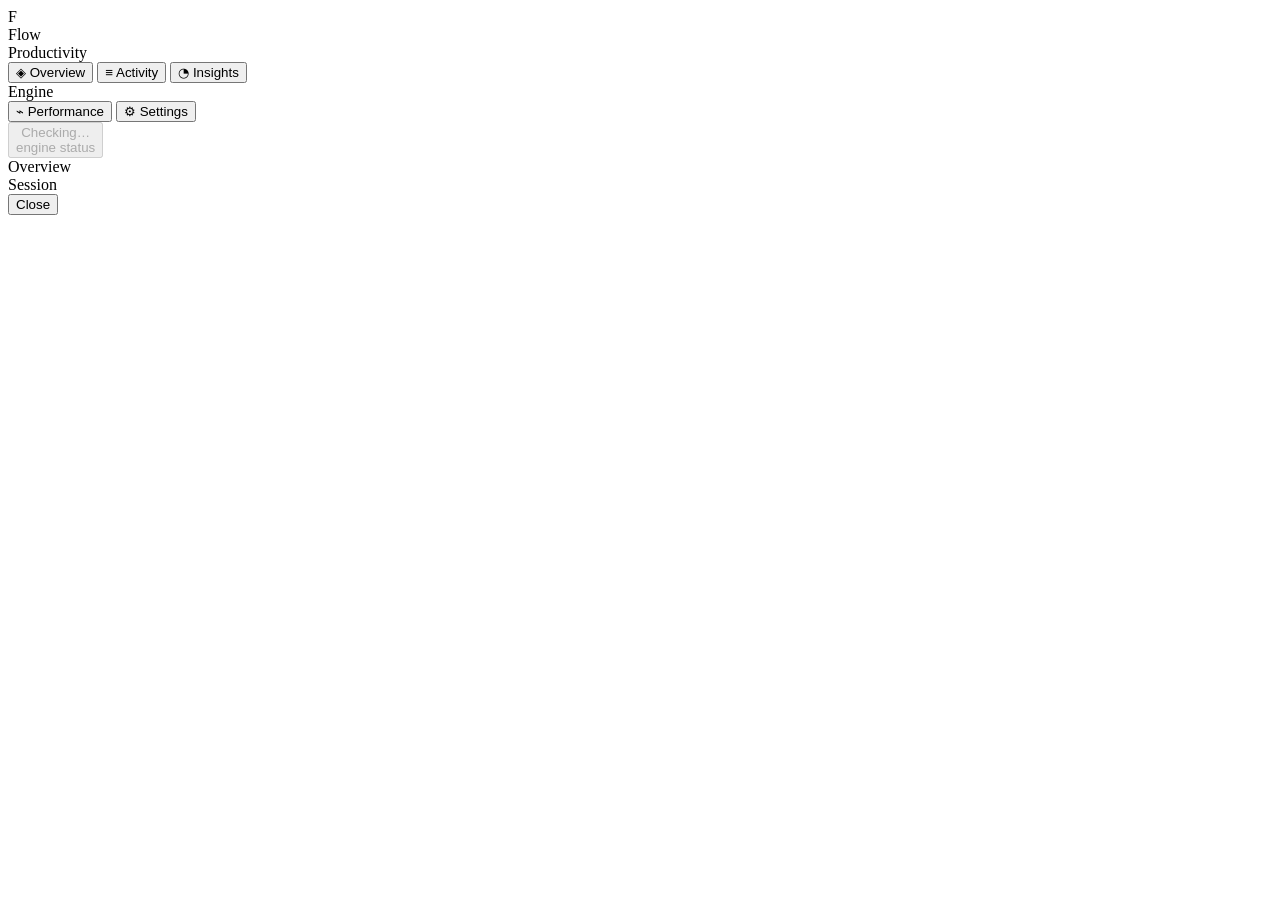
==== src/sway/dashboard/static/index.html @ 6f095508 "Context-aware transcription: resolve spoken self-corrections "I have a meeting at 7am, no no, it's a" ====
<!doctype html>
<html lang="en">
<head>
<meta charset="utf-8">
<meta name="viewport" content="width=device-width, initial-scale=1">
<title>Flow</title>
<link rel="stylesheet" href="/styles.css">
</head>
<body>
<div class="app">
  <nav class="sidebar">
    <div class="brand">
      <div class="brand-mark">F</div>
      <div class="brand-name">Flow</div>
    </div>

    <div class="nav-section">Productivity</div>
    <button class="nav-item" data-view="overview"><span class="ico">◈</span> Overview</button>
    <button class="nav-item" data-view="activity"><span class="ico">≡</span> Activity <span class="badge" id="nav-activity-count"></span></button>
    <button class="nav-item" data-view="insights"><span class="ico">◔</span> Insights</button>

    <div class="nav-section">Engine</div>
    <button class="nav-item" data-view="performance"><span class="ico">⌁</span> Performance <span class="badge" id="nav-health-dot"></span></button>
    <button class="nav-item" data-view="settings"><span class="ico">⚙</span> Settings</button>

    <div class="sidebar-foot">
      <button class="mic-toggle" id="mic-toggle" disabled>
        <span class="dot"></span>
        <span>
          <span class="label" id="mic-label">Checking…</span><br>
          <span class="sub" id="mic-sub">engine status</span>
        </span>
      </button>
    </div>
  </nav>

  <main class="main">
    <header class="topbar">
      <div>
        <div class="page-title" id="page-title">Overview</div>
        <div class="page-sub" id="page-sub"></div>
      </div>
      <div class="topbar-right" id="topbar-right"></div>
    </header>
    <div class="content" id="content"></div>
  </main>
</div>

<div class="drawer-scrim" id="drawer-scrim"></div>
<aside class="drawer" id="drawer" aria-label="Session detail">
  <div class="drawer-head">
    <div>
      <div class="page-title" id="drawer-title">Session</div>
      <div class="page-sub" id="drawer-sub"></div>
    </div>
    <button class="btn" id="drawer-close" style="margin-left:auto">Close</button>
  </div>
  <div class="drawer-body" id="drawer-body"></div>
</aside>

<div class="toast" id="toast"></div>

<script src="/app.js"></script>
</body>
</html>
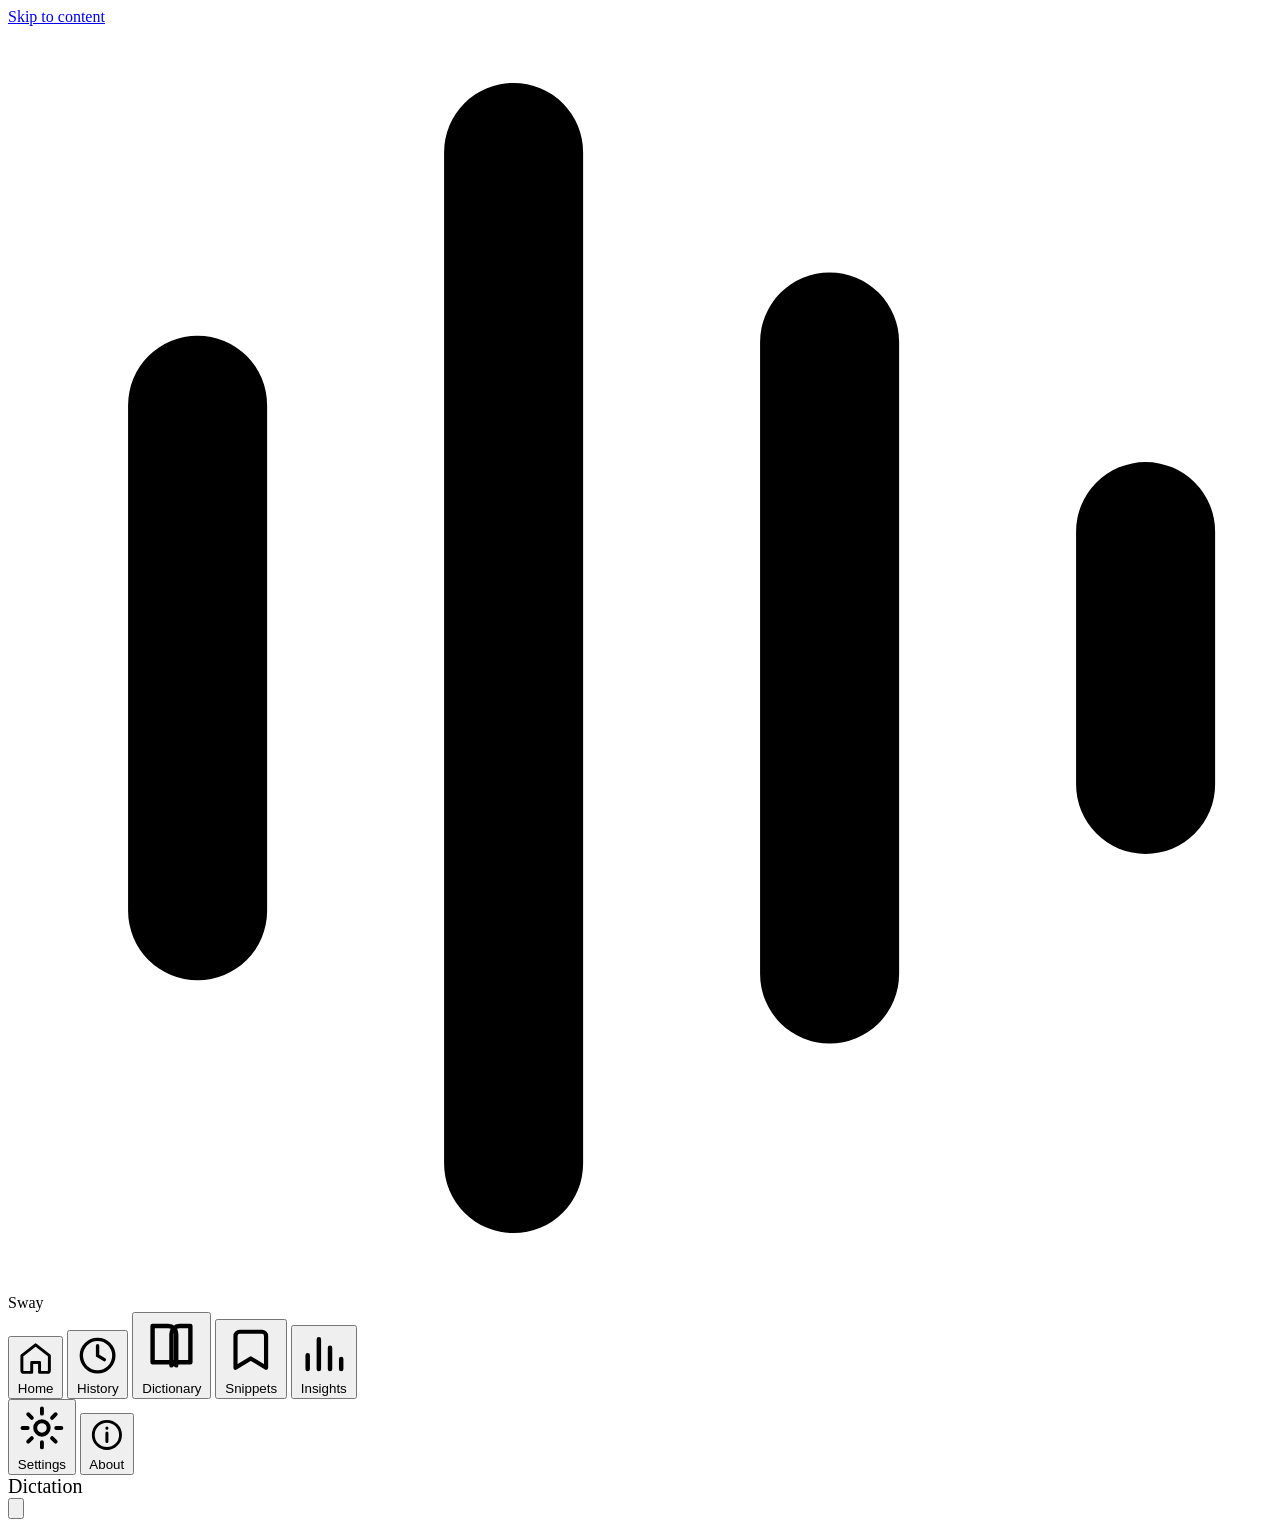
==== commit a3f17cce: "Snippets: a page of their own, and a way to say them out loud The matcher, the storage, the conflict" ====
--- a/src/sway/dashboard/static/index.html
+++ b/src/sway/dashboard/static/index.html
@@ -3,60 +3,105 @@
 <head>
 <meta charset="utf-8">
 <meta name="viewport" content="width=device-width, initial-scale=1">
-<title>Flow</title>
+<!-- Locks the page down to exactly what it needs: its own scripts, its own
+     stylesheet, and requests back to its own origin. The window renders the
+     user's dictation history, so an injected *external* request is the one
+     thing that could carry it off the machine -- which is what default-src
+     'none' and connect-src 'self' exist to stop.
+
+     style-src carries 'unsafe-inline' deliberately. The UI is rendered by
+     building markup in app.js, and layout values that depend on data (a
+     progress width, a bar height) arrive as style attributes; without this
+     every one of them is silently dropped and the page renders subtly and
+     confusingly wrong. It costs little here: CSS-based exfiltration needs an
+     external URL to send to, and default-src 'none' already forbids one.
+     script-src stays strict, which is the directive that matters. -->
+<meta http-equiv="Content-Security-Policy"
+      content="default-src 'none'; script-src 'self'; style-src 'self' 'unsafe-inline'; img-src 'self' data:; connect-src 'self'; form-action 'none'; base-uri 'none'">
+<title>Sway</title>
 <link rel="stylesheet" href="/styles.css">
 </head>
 <body>
-<div class="app">
+
+<!-- Icon sprite. Line icons, per PRODUCTION_BRIEF D2's "no emoji-as-icons". -->
+<svg width="0" height="0" style="position:absolute" aria-hidden="true">
+  <defs>
+    <g id="i-mark"><path d="M3 14V6M8 18V2M13 15V5M18 12V8" stroke="currentColor" stroke-width="2.2" stroke-linecap="round" fill="none"/></g>
+    <g id="i-home"><path d="M3 8.5 10 3l7 5.5V16a1 1 0 0 1-1 1h-4v-5H8v5H4a1 1 0 0 1-1-1z" stroke="currentColor" stroke-width="1.5" fill="none" stroke-linejoin="round"/></g>
+    <g id="i-history"><circle cx="10" cy="10" r="7.2" stroke="currentColor" stroke-width="1.5" fill="none"/><path d="M10 5.6V10l3 1.8" stroke="currentColor" stroke-width="1.5" fill="none" stroke-linecap="round"/></g>
+    <g id="i-book"><path d="M4 3.5h5a2.5 2.5 0 0 1 2.5 2.5v10A2 2 0 0 0 10 15H4z M16 3.5h-3.5A2.5 2.5 0 0 0 10 6v10a2 2 0 0 1 1.5-1H16z" stroke="currentColor" stroke-width="1.4" fill="none" stroke-linejoin="round"/></g>
+    <g id="i-chart"><path d="M3.5 16.5V11M8 16.5V4.5M12.5 16.5V8M17 16.5v-4" stroke="currentColor" stroke-width="1.8" stroke-linecap="round" fill="none"/></g>
+    <g id="i-gear"><circle cx="10" cy="10" r="2.6" stroke="currentColor" stroke-width="1.5" fill="none"/><path d="M10 2.5v2M10 15.5v2M17.5 10h-2M4.5 10h-2M15.3 4.7l-1.4 1.4M6.1 13.9l-1.4 1.4M15.3 15.3l-1.4-1.4M6.1 6.1 4.7 4.7" stroke="currentColor" stroke-width="1.5" stroke-linecap="round" fill="none"/></g>
+    <g id="i-info"><circle cx="10" cy="10" r="7.2" stroke="currentColor" stroke-width="1.5" fill="none"/><path d="M10 9v4.5M10 6.4v.1" stroke="currentColor" stroke-width="1.6" stroke-linecap="round" fill="none"/></g>
+    <g id="i-search"><circle cx="8.8" cy="8.8" r="5.4" stroke="currentColor" stroke-width="1.6" fill="none"/><path d="m12.8 12.8 3.6 3.6" stroke="currentColor" stroke-width="1.6" stroke-linecap="round" fill="none"/></g>
+    <g id="i-copy"><rect x="7" y="7" width="9.5" height="9.5" rx="2" stroke="currentColor" stroke-width="1.5" fill="none"/><path d="M13 4.5H5.5a1.5 1.5 0 0 0-1.5 1.5V13" stroke="currentColor" stroke-width="1.5" fill="none" stroke-linecap="round"/></g>
+    <g id="i-trash"><path d="M4.5 5.5h11M8.2 5.5V4a1 1 0 0 1 1-1h1.6a1 1 0 0 1 1 1v1.5M6 5.5l.7 10a1 1 0 0 0 1 .9h4.6a1 1 0 0 0 1-.9l.7-10" stroke="currentColor" stroke-width="1.5" fill="none" stroke-linecap="round" stroke-linejoin="round"/></g>
+    <g id="i-edit"><path d="M13.2 3.9a1.9 1.9 0 0 1 2.7 2.7L7.4 15.1l-3.6.9.9-3.6z" stroke="currentColor" stroke-width="1.5" fill="none" stroke-linejoin="round"/></g>
+    <g id="i-snippet"><path d="M6 3.5h8a1.5 1.5 0 0 1 1.5 1.5v11.5l-5.5-3.4-5.5 3.4V5A1.5 1.5 0 0 1 6 3.5z" stroke="currentColor" stroke-width="1.5" fill="none" stroke-linejoin="round"/></g>
+    <g id="i-plus"><path d="M10 4.5v11M4.5 10h11" stroke="currentColor" stroke-width="1.7" stroke-linecap="round" fill="none"/></g>
+    <g id="i-back"><path d="M15 10H5M9 5l-5 5 5 5" stroke="currentColor" stroke-width="1.6" fill="none" stroke-linecap="round" stroke-linejoin="round"/></g>
+    <g id="i-check"><path d="M4.5 10.5 8 14l7.5-8" stroke="currentColor" stroke-width="1.9" fill="none" stroke-linecap="round" stroke-linejoin="round"/></g>
+    <g id="i-x"><path d="M5 5l10 10M15 5 5 15" stroke="currentColor" stroke-width="1.6" stroke-linecap="round" fill="none"/></g>
+  </defs>
+</svg>
+
+<a class="skip-link" href="#page">Skip to content</a>
+
+<div class="app" id="app">
   <nav class="sidebar">
     <div class="brand">
-      <div class="brand-mark">F</div>
-      <div class="brand-name">Flow</div>
+      <svg viewBox="0 0 20 20"><use href="#i-mark"/></svg>
+      <span class="brand-name">Sway</span>
     </div>
 
-    <div class="nav-section">Productivity</div>
-    <button class="nav-item" data-view="overview"><span class="ico">◈</span> Overview</button>
-    <button class="nav-item" data-view="activity"><span class="ico">≡</span> Activity <span class="badge" id="nav-activity-count"></span></button>
-    <button class="nav-item" data-view="insights"><span class="ico">◔</span> Insights</button>
+    <button class="nav-item" data-view="home"><svg viewBox="0 0 20 20"><use href="#i-home"/></svg> Home</button>
+    <button class="nav-item" data-view="history"><svg viewBox="0 0 20 20"><use href="#i-history"/></svg> History</button>
+    <button class="nav-item" data-view="dictionary"><svg viewBox="0 0 20 20"><use href="#i-book"/></svg> Dictionary</button>
+    <button class="nav-item" data-view="snippets">
+      <svg viewBox="0 0 20 20"><use href="#i-snippet"/></svg> Snippets
+      <span class="count" id="snippets-count"></span>
+    </button>
+    <button class="nav-item" data-view="insights"><svg viewBox="0 0 20 20"><use href="#i-chart"/></svg> Insights</button>
 
-    <div class="nav-section">Engine</div>
-    <button class="nav-item" data-view="performance"><span class="ico">⌁</span> Performance <span class="badge" id="nav-health-dot"></span></button>
-    <button class="nav-item" data-view="settings"><span class="ico">⚙</span> Settings</button>
+    <div class="nav-spacer"></div>
+    <div class="nav-divider"></div>
 
-    <div class="sidebar-foot">
-      <button class="mic-toggle" id="mic-toggle" disabled>
-        <span class="dot"></span>
-        <span>
-          <span class="label" id="mic-label">Checking…</span><br>
-          <span class="sub" id="mic-sub">engine status</span>
-        </span>
-      </button>
-    </div>
+    <button class="nav-item" data-view="settings">
+      <svg viewBox="0 0 20 20"><use href="#i-gear"/></svg> Settings
+      <span class="count" id="settings-count"></span>
+    </button>
+    <button class="nav-item" data-view="about"><svg viewBox="0 0 20 20"><use href="#i-info"/></svg> About</button>
   </nav>
 
-  <main class="main">
-    <header class="topbar">
-      <div>
-        <div class="page-title" id="page-title">Overview</div>
-        <div class="page-sub" id="page-sub"></div>
-      </div>
-      <div class="topbar-right" id="topbar-right"></div>
-    </header>
-    <div class="content" id="content"></div>
+  <main class="main" id="main">
+    <div class="page" id="page"></div>
   </main>
 </div>
 
-<div class="drawer-scrim" id="drawer-scrim"></div>
-<aside class="drawer" id="drawer" aria-label="Session detail">
+<div class="scrim" id="scrim"></div>
+<aside class="drawer" id="drawer" aria-label="Dictation detail">
   <div class="drawer-head">
-    <div>
-      <div class="page-title" id="drawer-title">Session</div>
-      <div class="page-sub" id="drawer-sub"></div>
+    <div class="grow" style="flex:1">
+      <div class="page-title" style="font-size:20px" id="drawer-title">Dictation</div>
+      <div class="small muted" id="drawer-sub"></div>
     </div>
-    <button class="btn" id="drawer-close" style="margin-left:auto">Close</button>
+    <button class="icon-btn" id="drawer-close" aria-label="Close"><svg viewBox="0 0 20 20"><use href="#i-x"/></svg></button>
   </div>
   <div class="drawer-body" id="drawer-body"></div>
 </aside>
+
+<div class="modal-scrim" id="modal-scrim">
+  <div class="modal" role="dialog" aria-modal="true" aria-labelledby="modal-title">
+    <div class="modal-head"><div class="modal-title" id="modal-title"></div></div>
+    <div class="modal-body" id="modal-body"></div>
+    <div class="modal-foot" id="modal-foot"></div>
+  </div>
+</div>
+
+<div class="onboard hidden" id="onboard">
+  <div class="rail" id="rail"></div>
+  <div class="onboard-body" id="onboard-body"></div>
+</div>
 
 <div class="toast" id="toast"></div>
 
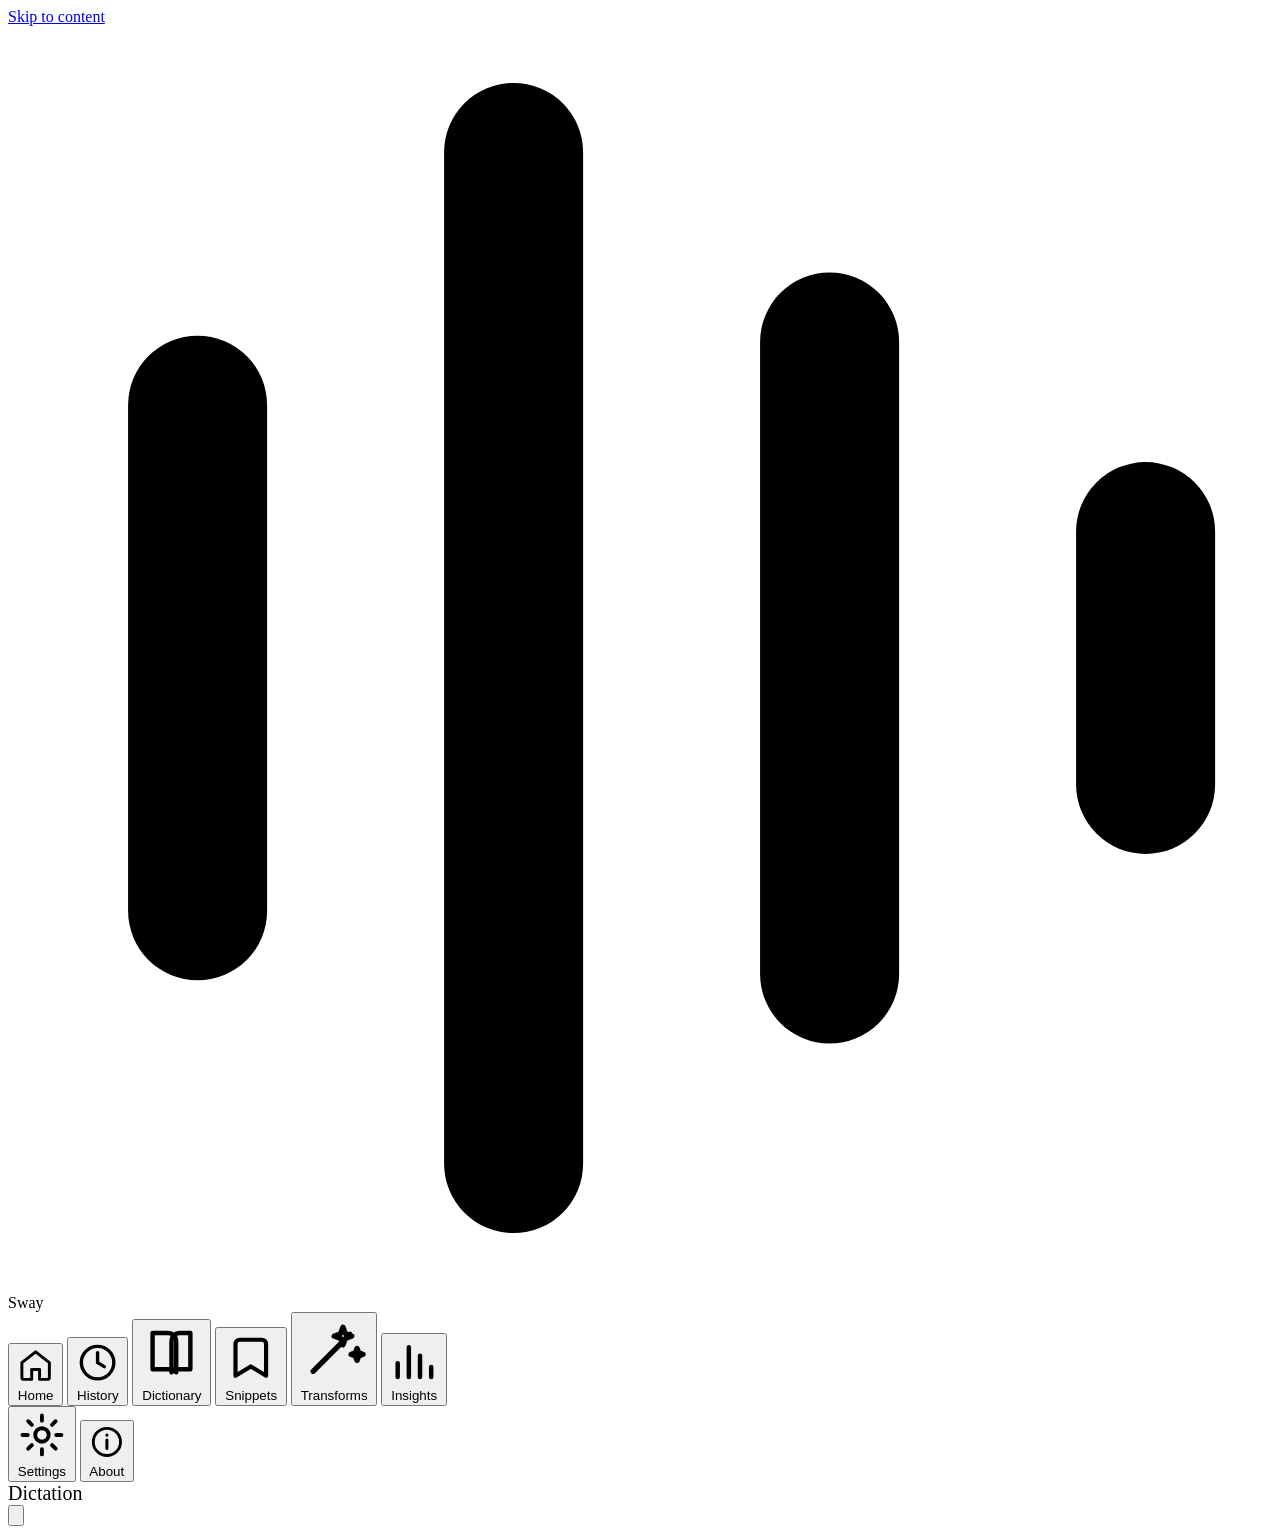
==== commit 8b8c07e5: "Transforms: a saved instruction, two ways to run it A transform reaches text by shortcut over a sele" ====
--- a/src/sway/dashboard/static/index.html
+++ b/src/sway/dashboard/static/index.html
@@ -37,6 +37,7 @@
     <g id="i-copy"><rect x="7" y="7" width="9.5" height="9.5" rx="2" stroke="currentColor" stroke-width="1.5" fill="none"/><path d="M13 4.5H5.5a1.5 1.5 0 0 0-1.5 1.5V13" stroke="currentColor" stroke-width="1.5" fill="none" stroke-linecap="round"/></g>
     <g id="i-trash"><path d="M4.5 5.5h11M8.2 5.5V4a1 1 0 0 1 1-1h1.6a1 1 0 0 1 1 1v1.5M6 5.5l.7 10a1 1 0 0 0 1 .9h4.6a1 1 0 0 0 1-.9l.7-10" stroke="currentColor" stroke-width="1.5" fill="none" stroke-linecap="round" stroke-linejoin="round"/></g>
     <g id="i-edit"><path d="M13.2 3.9a1.9 1.9 0 0 1 2.7 2.7L7.4 15.1l-3.6.9.9-3.6z" stroke="currentColor" stroke-width="1.5" fill="none" stroke-linejoin="round"/></g>
+    <g id="i-wand"><path d="M4 16 14.5 5.5M12.5 3.5l.7 1.8 1.8.7-1.8.7-.7 1.8-.7-1.8-1.8-.7 1.8-.7zM16.5 9.5l.5 1.2 1.2.5-1.2.5-.5 1.2-.5-1.2-1.2-.5 1.2-.5z" stroke="currentColor" stroke-width="1.5" fill="none" stroke-linecap="round" stroke-linejoin="round"/></g>
     <g id="i-snippet"><path d="M6 3.5h8a1.5 1.5 0 0 1 1.5 1.5v11.5l-5.5-3.4-5.5 3.4V5A1.5 1.5 0 0 1 6 3.5z" stroke="currentColor" stroke-width="1.5" fill="none" stroke-linejoin="round"/></g>
     <g id="i-plus"><path d="M10 4.5v11M4.5 10h11" stroke="currentColor" stroke-width="1.7" stroke-linecap="round" fill="none"/></g>
     <g id="i-back"><path d="M15 10H5M9 5l-5 5 5 5" stroke="currentColor" stroke-width="1.6" fill="none" stroke-linecap="round" stroke-linejoin="round"/></g>
@@ -60,6 +61,10 @@
     <button class="nav-item" data-view="snippets">
       <svg viewBox="0 0 20 20"><use href="#i-snippet"/></svg> Snippets
       <span class="count" id="snippets-count"></span>
+    </button>
+    <button class="nav-item" data-view="transforms">
+      <svg viewBox="0 0 20 20"><use href="#i-wand"/></svg> Transforms
+      <span class="count" id="transforms-count"></span>
     </button>
     <button class="nav-item" data-view="insights"><svg viewBox="0 0 20 20"><use href="#i-chart"/></svg> Insights</button>
 
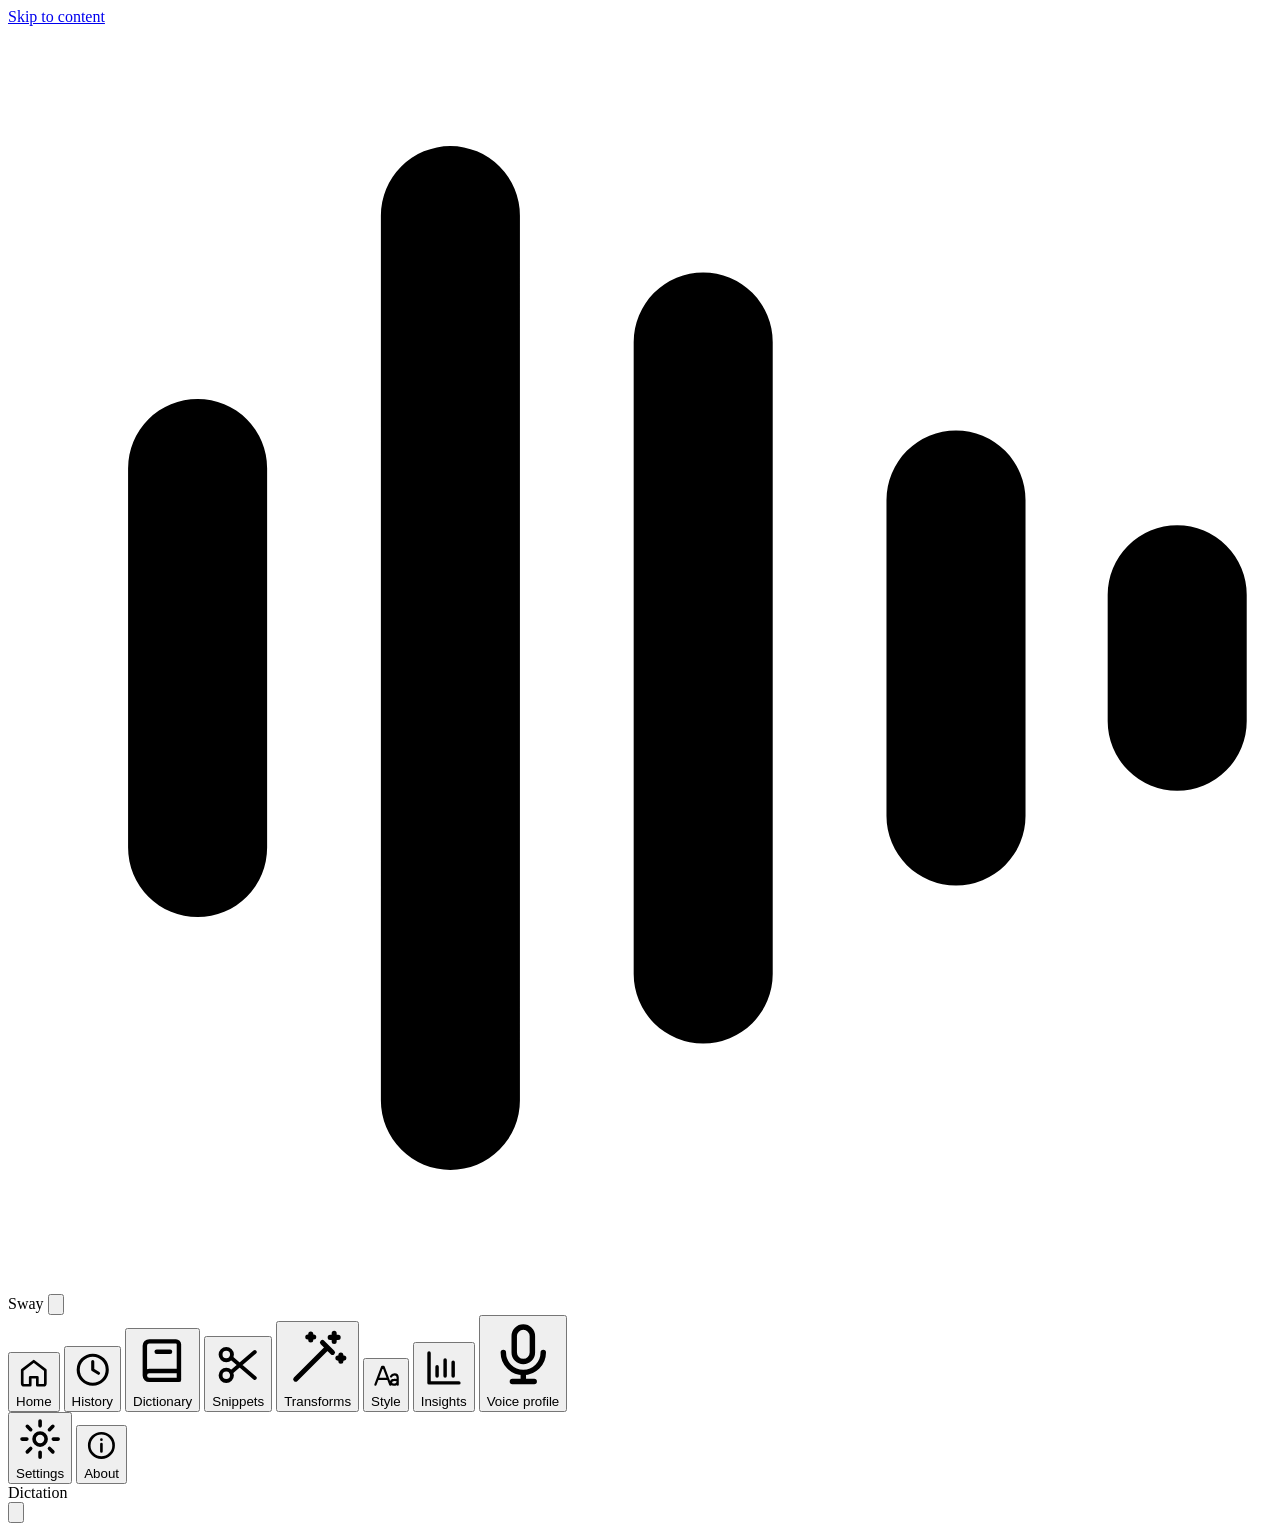
==== commit 8946e8fe: "UI changes and some bugs fixed" ====
--- a/src/sway/dashboard/static/index.html
+++ b/src/sway/dashboard/static/index.html
@@ -9,12 +9,10 @@
      thing that could carry it off the machine -- which is what default-src
      'none' and connect-src 'self' exist to stop.
 
-     style-src carries 'unsafe-inline' deliberately. The UI is rendered by
-     building markup in app.js, and layout values that depend on data (a
-     progress width, a bar height) arrive as style attributes; without this
-     every one of them is silently dropped and the page renders subtly and
-     confusingly wrong. It costs little here: CSS-based exfiltration needs an
-     external URL to send to, and default-src 'none' already forbids one.
+     style-src carries 'unsafe-inline' deliberately. Layout values that depend
+     on data (a bar's height, a progress width) arrive as style attributes;
+     without this every one of them is silently dropped. CSS-based
+     exfiltration needs an external URL, which default-src 'none' forbids.
      script-src stays strict, which is the directive that matters. -->
 <meta http-equiv="Content-Security-Policy"
       content="default-src 'none'; script-src 'self'; style-src 'self' 'unsafe-inline'; img-src 'self' data:; connect-src 'self'; form-action 'none'; base-uri 'none'">
@@ -23,74 +21,97 @@
 </head>
 <body>
 
-<!-- Icon sprite. Line icons, per PRODUCTION_BRIEF D2's "no emoji-as-icons". -->
-<svg width="0" height="0" style="position:absolute" aria-hidden="true">
+<!-- Icon sprite (DESIGN.md §7 Icons): 20×20, one 1.5px stroke, round caps
+     and joins, currentColor. The brand mark is the one exception: it is a
+     logo, drawn at 2px. -->
+<svg width="0" height="0" style="position:absolute" aria-hidden="true" draggable="false">
   <defs>
-    <g id="i-mark"><path d="M3 14V6M8 18V2M13 15V5M18 12V8" stroke="currentColor" stroke-width="2.2" stroke-linecap="round" fill="none"/></g>
-    <g id="i-home"><path d="M3 8.5 10 3l7 5.5V16a1 1 0 0 1-1 1h-4v-5H8v5H4a1 1 0 0 1-1-1z" stroke="currentColor" stroke-width="1.5" fill="none" stroke-linejoin="round"/></g>
-    <g id="i-history"><circle cx="10" cy="10" r="7.2" stroke="currentColor" stroke-width="1.5" fill="none"/><path d="M10 5.6V10l3 1.8" stroke="currentColor" stroke-width="1.5" fill="none" stroke-linecap="round"/></g>
-    <g id="i-book"><path d="M4 3.5h5a2.5 2.5 0 0 1 2.5 2.5v10A2 2 0 0 0 10 15H4z M16 3.5h-3.5A2.5 2.5 0 0 0 10 6v10a2 2 0 0 1 1.5-1H16z" stroke="currentColor" stroke-width="1.4" fill="none" stroke-linejoin="round"/></g>
-    <g id="i-chart"><path d="M3.5 16.5V11M8 16.5V4.5M12.5 16.5V8M17 16.5v-4" stroke="currentColor" stroke-width="1.8" stroke-linecap="round" fill="none"/></g>
-    <g id="i-gear"><circle cx="10" cy="10" r="2.6" stroke="currentColor" stroke-width="1.5" fill="none"/><path d="M10 2.5v2M10 15.5v2M17.5 10h-2M4.5 10h-2M15.3 4.7l-1.4 1.4M6.1 13.9l-1.4 1.4M15.3 15.3l-1.4-1.4M6.1 6.1 4.7 4.7" stroke="currentColor" stroke-width="1.5" stroke-linecap="round" fill="none"/></g>
-    <g id="i-info"><circle cx="10" cy="10" r="7.2" stroke="currentColor" stroke-width="1.5" fill="none"/><path d="M10 9v4.5M10 6.4v.1" stroke="currentColor" stroke-width="1.6" stroke-linecap="round" fill="none"/></g>
-    <g id="i-search"><circle cx="8.8" cy="8.8" r="5.4" stroke="currentColor" stroke-width="1.6" fill="none"/><path d="m12.8 12.8 3.6 3.6" stroke="currentColor" stroke-width="1.6" stroke-linecap="round" fill="none"/></g>
-    <g id="i-copy"><rect x="7" y="7" width="9.5" height="9.5" rx="2" stroke="currentColor" stroke-width="1.5" fill="none"/><path d="M13 4.5H5.5a1.5 1.5 0 0 0-1.5 1.5V13" stroke="currentColor" stroke-width="1.5" fill="none" stroke-linecap="round"/></g>
-    <g id="i-trash"><path d="M4.5 5.5h11M8.2 5.5V4a1 1 0 0 1 1-1h1.6a1 1 0 0 1 1 1v1.5M6 5.5l.7 10a1 1 0 0 0 1 .9h4.6a1 1 0 0 0 1-.9l.7-10" stroke="currentColor" stroke-width="1.5" fill="none" stroke-linecap="round" stroke-linejoin="round"/></g>
-    <g id="i-edit"><path d="M13.2 3.9a1.9 1.9 0 0 1 2.7 2.7L7.4 15.1l-3.6.9.9-3.6z" stroke="currentColor" stroke-width="1.5" fill="none" stroke-linejoin="round"/></g>
-    <g id="i-wand"><path d="M4 16 14.5 5.5M12.5 3.5l.7 1.8 1.8.7-1.8.7-.7 1.8-.7-1.8-1.8-.7 1.8-.7zM16.5 9.5l.5 1.2 1.2.5-1.2.5-.5 1.2-.5-1.2-1.2-.5 1.2-.5z" stroke="currentColor" stroke-width="1.5" fill="none" stroke-linecap="round" stroke-linejoin="round"/></g>
-    <g id="i-snippet"><path d="M6 3.5h8a1.5 1.5 0 0 1 1.5 1.5v11.5l-5.5-3.4-5.5 3.4V5A1.5 1.5 0 0 1 6 3.5z" stroke="currentColor" stroke-width="1.5" fill="none" stroke-linejoin="round"/></g>
-    <g id="i-plus"><path d="M10 4.5v11M4.5 10h11" stroke="currentColor" stroke-width="1.7" stroke-linecap="round" fill="none"/></g>
-    <g id="i-back"><path d="M15 10H5M9 5l-5 5 5 5" stroke="currentColor" stroke-width="1.6" fill="none" stroke-linecap="round" stroke-linejoin="round"/></g>
-    <g id="i-check"><path d="M4.5 10.5 8 14l7.5-8" stroke="currentColor" stroke-width="1.9" fill="none" stroke-linecap="round" stroke-linejoin="round"/></g>
-    <g id="i-x"><path d="M5 5l10 10M15 5 5 15" stroke="currentColor" stroke-width="1.6" stroke-linecap="round" fill="none"/></g>
+    <g id="i-mark" fill="none" stroke="currentColor" stroke-width="2.2" stroke-linecap="round"><path d="M3 13V7M7 17V3M11 15V5M15 12.5v-5M18.5 11V9"/></g>
+    <g id="i-home" fill="none" stroke="currentColor" stroke-width="1.5" stroke-linecap="round" stroke-linejoin="round"><path d="M3.5 8.5 10 3.5l6.5 5V16a1 1 0 0 1-1 1H12v-4.5H8V17H4.5a1 1 0 0 1-1-1z"/></g>
+    <g id="i-history" fill="none" stroke="currentColor" stroke-width="1.5" stroke-linecap="round" stroke-linejoin="round"><circle cx="10" cy="10" r="7"/><path d="M10 6v4l2.8 1.7"/></g>
+    <g id="i-book" fill="none" stroke="currentColor" stroke-width="1.5" stroke-linecap="round" stroke-linejoin="round"><path d="M5.5 3.5h9a1 1 0 0 1 1 1v12h-10a1.5 1.5 0 0 1 0-3h10M4 15V5a1.5 1.5 0 0 1 1.5-1.5"/><path d="M8 7h4.5"/></g>
+    <g id="i-snippet" fill="none" stroke="currentColor" stroke-width="1.5" stroke-linecap="round" stroke-linejoin="round"><circle cx="5.5" cy="6" r="2.2"/><circle cx="5.5" cy="14" r="2.2"/><path d="M7.4 7.2 16.5 15M7.4 12.8 16.5 5"/></g>
+    <g id="i-wand" fill="none" stroke="currentColor" stroke-width="1.5" stroke-linecap="round" stroke-linejoin="round"><path d="M3.5 16.5 13 7M11.5 5.5l3 3M15 2.8v2.4M13.8 4h2.4M17 9.3v1.8M16.1 10.2h1.8M8 3v1.8M7.1 3.9h1.8"/></g>
+    <g id="i-style" fill="none" stroke="currentColor" stroke-width="1.5" stroke-linecap="round" stroke-linejoin="round"><path d="M3 16 7.5 4h1L13 16M4.6 12h6.8M13.5 10.5c.5-1 1.4-1.5 2.4-1.5 1.3 0 2.1.8 2.1 2.1V16M18 13.2c-.6-.4-1.5-.6-2.4-.5-1.3.1-2.1.8-2.1 1.7 0 .9.7 1.6 1.8 1.6 1.4 0 2.7-.9 2.7-2.3"/></g>
+    <g id="i-chart" fill="none" stroke="currentColor" stroke-width="1.5" stroke-linecap="round" stroke-linejoin="round"><path d="M3.5 3.5v13h13"/><path d="M7 13.5v-4M10.5 13.5V6.5M14 13.5v-6"/></g>
+    <g id="i-voice" fill="none" stroke="currentColor" stroke-width="1.5" stroke-linecap="round" stroke-linejoin="round"><rect x="7.5" y="2.5" width="5" height="9.5" rx="2.5"/><path d="M4.5 9.5a5.5 5.5 0 0 0 11 0M10 15v2.5M7 17.5h6"/></g>
+    <g id="i-gear" fill="none" stroke="currentColor" stroke-width="1.5" stroke-linecap="round" stroke-linejoin="round"><circle cx="10" cy="10" r="2.5"/><path d="M10 2.5v2M10 15.5v2M17.5 10h-2M4.5 10h-2M15.3 4.7l-1.4 1.4M6.1 13.9l-1.4 1.4M15.3 15.3l-1.4-1.4M6.1 6.1 4.7 4.7"/></g>
+    <g id="i-info" fill="none" stroke="currentColor" stroke-width="1.5" stroke-linecap="round" stroke-linejoin="round"><circle cx="10" cy="10" r="7"/><path d="M10 9.2v4.3M10 6.6v.1"/></g>
+    <g id="i-alert" fill="none" stroke="currentColor" stroke-width="1.5" stroke-linecap="round" stroke-linejoin="round"><circle cx="10" cy="10" r="7"/><path d="M10 6.3v4.4M10 13.4v.1"/></g>
+    <g id="i-search" fill="none" stroke="currentColor" stroke-width="1.5" stroke-linecap="round" stroke-linejoin="round"><circle cx="8.8" cy="8.8" r="5.3"/><path d="m12.8 12.8 3.7 3.7"/></g>
+    <g id="i-copy" fill="none" stroke="currentColor" stroke-width="1.5" stroke-linecap="round" stroke-linejoin="round"><rect x="7" y="7" width="9.5" height="9.5" rx="2"/><path d="M13 4.5H5.5A1.5 1.5 0 0 0 4 6v7.5"/></g>
+    <g id="i-trash" fill="none" stroke="currentColor" stroke-width="1.5" stroke-linecap="round" stroke-linejoin="round"><path d="M4.5 5.5h11M8.2 5.5V4a1 1 0 0 1 1-1h1.6a1 1 0 0 1 1 1v1.5M6 5.5l.7 10a1 1 0 0 0 1 .9h4.6a1 1 0 0 0 1-.9l.7-10"/></g>
+    <g id="i-edit" fill="none" stroke="currentColor" stroke-width="1.5" stroke-linecap="round" stroke-linejoin="round"><path d="M13.2 3.9a1.9 1.9 0 0 1 2.7 2.7L7.4 15.1l-3.6.9.9-3.6z"/></g>
+    <g id="i-plus" fill="none" stroke="currentColor" stroke-width="1.5" stroke-linecap="round" stroke-linejoin="round"><path d="M10 4.5v11M4.5 10h11"/></g>
+    <g id="i-back" fill="none" stroke="currentColor" stroke-width="1.5" stroke-linecap="round" stroke-linejoin="round"><path d="M15.5 10h-11M9 5l-5 5 5 5"/></g>
+    <g id="i-reset" fill="none" stroke="currentColor" stroke-width="1.5" stroke-linecap="round" stroke-linejoin="round"><path d="M4 10a6 6 0 1 0 1.8-4.3M4 3.5v3h3"/></g>
+    <g id="i-arrow" fill="none" stroke="currentColor" stroke-width="1.5" stroke-linecap="round" stroke-linejoin="round"><path d="M4 10h12M11.5 5.5 16 10l-4.5 4.5"/></g>
+    <g id="i-chevron" fill="none" stroke="currentColor" stroke-width="1.5" stroke-linecap="round" stroke-linejoin="round"><path d="m7.5 5 5 5-5 5"/></g>
+    <g id="i-check" fill="none" stroke="currentColor" stroke-width="1.5" stroke-linecap="round" stroke-linejoin="round"><path d="M4.5 10.5 8 14l7.5-8"/></g>
+    <g id="i-x" fill="none" stroke="currentColor" stroke-width="1.5" stroke-linecap="round" stroke-linejoin="round"><path d="M5 5l10 10M15 5 5 15"/></g>
+    <g id="i-pin" fill="none" stroke="currentColor" stroke-width="1.5" stroke-linecap="round" stroke-linejoin="round"><path d="M10 2.8 12.2 7.3l5 .7-3.6 3.5.8 5L10 14.2l-4.4 2.3.8-5L2.8 8l5-.7z"/></g>
+    <g id="i-sidebar" fill="none" stroke="currentColor" stroke-width="1.5" stroke-linecap="round" stroke-linejoin="round"><rect x="3" y="4" width="14" height="12" rx="2"/><path d="M8 4v12"/></g>
+    <g id="i-folder" fill="none" stroke="currentColor" stroke-width="1.5" stroke-linecap="round" stroke-linejoin="round"><path d="M3 6a1.5 1.5 0 0 1 1.5-1.5H8l1.5 2h6A1.5 1.5 0 0 1 17 8v6.5a1.5 1.5 0 0 1-1.5 1.5h-11A1.5 1.5 0 0 1 3 14.5z"/></g>
+    <g id="i-trend" fill="none" stroke="currentColor" stroke-width="1.5" stroke-linecap="round" stroke-linejoin="round"><path d="m3 13.5 4.5-4.5 3 3L17 5.5M12.5 5.5H17V10"/></g>
+    <g id="i-chat" fill="none" stroke="currentColor" stroke-width="1.5" stroke-linecap="round" stroke-linejoin="round"><path d="M16.5 9.5a6.5 6 0 0 1-9.3 5.4L3.5 16l1.1-3.3A6 6 0 0 1 3.5 9.5a6.5 6 0 0 1 13 0z"/></g>
+    <g id="i-mail" fill="none" stroke="currentColor" stroke-width="1.5" stroke-linecap="round" stroke-linejoin="round"><rect x="3" y="4.5" width="14" height="11" rx="2"/><path d="m3.5 6 6.5 5 6.5-5"/></g>
+    <g id="i-terminal" fill="none" stroke="currentColor" stroke-width="1.5" stroke-linecap="round" stroke-linejoin="round"><rect x="2.5" y="3.5" width="15" height="13" rx="2"/><path d="m6 8 2.5 2L6 12M10.5 12.5H14"/></g>
+    <g id="i-code" fill="none" stroke="currentColor" stroke-width="1.5" stroke-linecap="round" stroke-linejoin="round"><path d="M7 6 3 10l4 4M13 6l4 4-4 4M11.2 4.5 8.8 15.5"/></g>
+    <g id="i-doc" fill="none" stroke="currentColor" stroke-width="1.5" stroke-linecap="round" stroke-linejoin="round"><path d="M5.5 2.5h6l3 3v11a1 1 0 0 1-1 1h-8a1 1 0 0 1-1-1v-13a1 1 0 0 1 1-1z"/><path d="M11.5 2.5v3h3M7.5 10h5M7.5 13h5"/></g>
+    <g id="i-globe" fill="none" stroke="currentColor" stroke-width="1.5" stroke-linecap="round" stroke-linejoin="round"><circle cx="10" cy="10" r="7"/><path d="M3 10h14M10 3c2 2 2.8 4.4 2.8 7S12 15 10 17c-2-2-2.8-4.4-2.8-7S8 5 10 3z"/></g>
+    <g id="i-eye" fill="none" stroke="currentColor" stroke-width="1.5" stroke-linecap="round" stroke-linejoin="round"><path d="M2.5 10S5 4.5 10 4.5 17.5 10 17.5 10 15 15.5 10 15.5 2.5 10 2.5 10z"/><circle cx="10" cy="10" r="2.5"/></g>
+    <g id="i-clock" fill="none" stroke="currentColor" stroke-width="1.5" stroke-linecap="round" stroke-linejoin="round"><circle cx="10" cy="10" r="7"/><path d="M10 6v4h3"/></g>
   </defs>
 </svg>
 
 <a class="skip-link" href="#page">Skip to content</a>
 
 <div class="app" id="app">
-  <nav class="sidebar">
+  <nav class="sidebar" aria-label="Main">
     <div class="brand">
-      <svg viewBox="0 0 20 20"><use href="#i-mark"/></svg>
+      <svg class="brand-mark" viewBox="0 0 20 20" draggable="false"><use href="#i-mark"/></svg>
       <span class="brand-name">Sway</span>
+      <button class="icon-btn" id="sidebar-toggle" aria-label="Collapse sidebar" data-tip="Collapse sidebar"><svg viewBox="0 0 20 20" draggable="false"><use href="#i-sidebar"/></svg></button>
     </div>
 
-    <button class="nav-item" data-view="home"><svg viewBox="0 0 20 20"><use href="#i-home"/></svg> Home</button>
-    <button class="nav-item" data-view="history"><svg viewBox="0 0 20 20"><use href="#i-history"/></svg> History</button>
-    <button class="nav-item" data-view="dictionary"><svg viewBox="0 0 20 20"><use href="#i-book"/></svg> Dictionary</button>
-    <button class="nav-item" data-view="snippets">
-      <svg viewBox="0 0 20 20"><use href="#i-snippet"/></svg> Snippets
+    <button class="nav-item" data-view="home" data-tip="Home" data-key="1"><svg viewBox="0 0 20 20" draggable="false"><use href="#i-home"/></svg><span class="label">Home</span></button>
+    <button class="nav-item" data-view="history" data-tip="History" data-key="2"><svg viewBox="0 0 20 20" draggable="false"><use href="#i-history"/></svg><span class="label">History</span></button>
+    <button class="nav-item" data-view="dictionary" data-tip="Dictionary" data-key="3"><svg viewBox="0 0 20 20" draggable="false"><use href="#i-book"/></svg><span class="label">Dictionary</span></button>
+    <button class="nav-item" data-view="snippets" data-tip="Snippets" data-key="4">
+      <svg viewBox="0 0 20 20" draggable="false"><use href="#i-snippet"/></svg><span class="label">Snippets</span>
       <span class="count" id="snippets-count"></span>
     </button>
-    <button class="nav-item" data-view="transforms">
-      <svg viewBox="0 0 20 20"><use href="#i-wand"/></svg> Transforms
+    <button class="nav-item" data-view="transforms" data-tip="Transforms" data-key="5">
+      <svg viewBox="0 0 20 20" draggable="false"><use href="#i-wand"/></svg><span class="label">Transforms</span>
       <span class="count" id="transforms-count"></span>
     </button>
-    <button class="nav-item" data-view="insights"><svg viewBox="0 0 20 20"><use href="#i-chart"/></svg> Insights</button>
+    <button class="nav-item" data-view="style" data-tip="Style" data-key="6"><svg viewBox="0 0 20 20" draggable="false"><use href="#i-style"/></svg><span class="label">Style</span></button>
+    <button class="nav-item" data-view="insights" data-tip="Insights" data-key="7"><svg viewBox="0 0 20 20" draggable="false"><use href="#i-chart"/></svg><span class="label">Insights</span></button>
+    <button class="nav-item" data-view="voice" data-tip="Voice profile" data-key="8"><svg viewBox="0 0 20 20" draggable="false"><use href="#i-voice"/></svg><span class="label">Voice profile</span></button>
 
     <div class="nav-spacer"></div>
     <div class="nav-divider"></div>
 
-    <button class="nav-item" data-view="settings">
-      <svg viewBox="0 0 20 20"><use href="#i-gear"/></svg> Settings
+    <button class="nav-item" data-view="settings" data-tip="Settings">
+      <svg viewBox="0 0 20 20" draggable="false"><use href="#i-gear"/></svg><span class="label">Settings</span>
       <span class="count" id="settings-count"></span>
     </button>
-    <button class="nav-item" data-view="about"><svg viewBox="0 0 20 20"><use href="#i-info"/></svg> About</button>
+    <button class="nav-item" data-view="about" data-tip="About"><svg viewBox="0 0 20 20" draggable="false"><use href="#i-info"/></svg><span class="label">About</span></button>
   </nav>
 
   <main class="main" id="main">
-    <div class="page" id="page"></div>
+    <div class="page" id="page" tabindex="-1"></div>
   </main>
 </div>
 
 <div class="scrim" id="scrim"></div>
-<aside class="drawer" id="drawer" aria-label="Dictation detail">
+<aside class="drawer" id="drawer" role="dialog" aria-modal="true" aria-labelledby="drawer-title">
   <div class="drawer-head">
-    <div class="grow" style="flex:1">
-      <div class="page-title" style="font-size:20px" id="drawer-title">Dictation</div>
+    <div class="grow">
+      <div class="drawer-title" id="drawer-title">Dictation</div>
       <div class="small muted" id="drawer-sub"></div>
     </div>
-    <button class="icon-btn" id="drawer-close" aria-label="Close"><svg viewBox="0 0 20 20"><use href="#i-x"/></svg></button>
+    <button class="icon-btn" id="drawer-close" aria-label="Close" data-tip="Close"><svg viewBox="0 0 20 20" draggable="false"><use href="#i-x"/></svg></button>
   </div>
   <div class="drawer-body" id="drawer-body"></div>
 </aside>
@@ -108,7 +129,8 @@
   <div class="onboard-body" id="onboard-body"></div>
 </div>
 
-<div class="toast" id="toast"></div>
+<div class="toast" id="toast" role="status" aria-live="polite"></div>
+<div class="tooltip" id="tooltip" role="tooltip"></div>
 
 <script src="/app.js"></script>
 </body>
